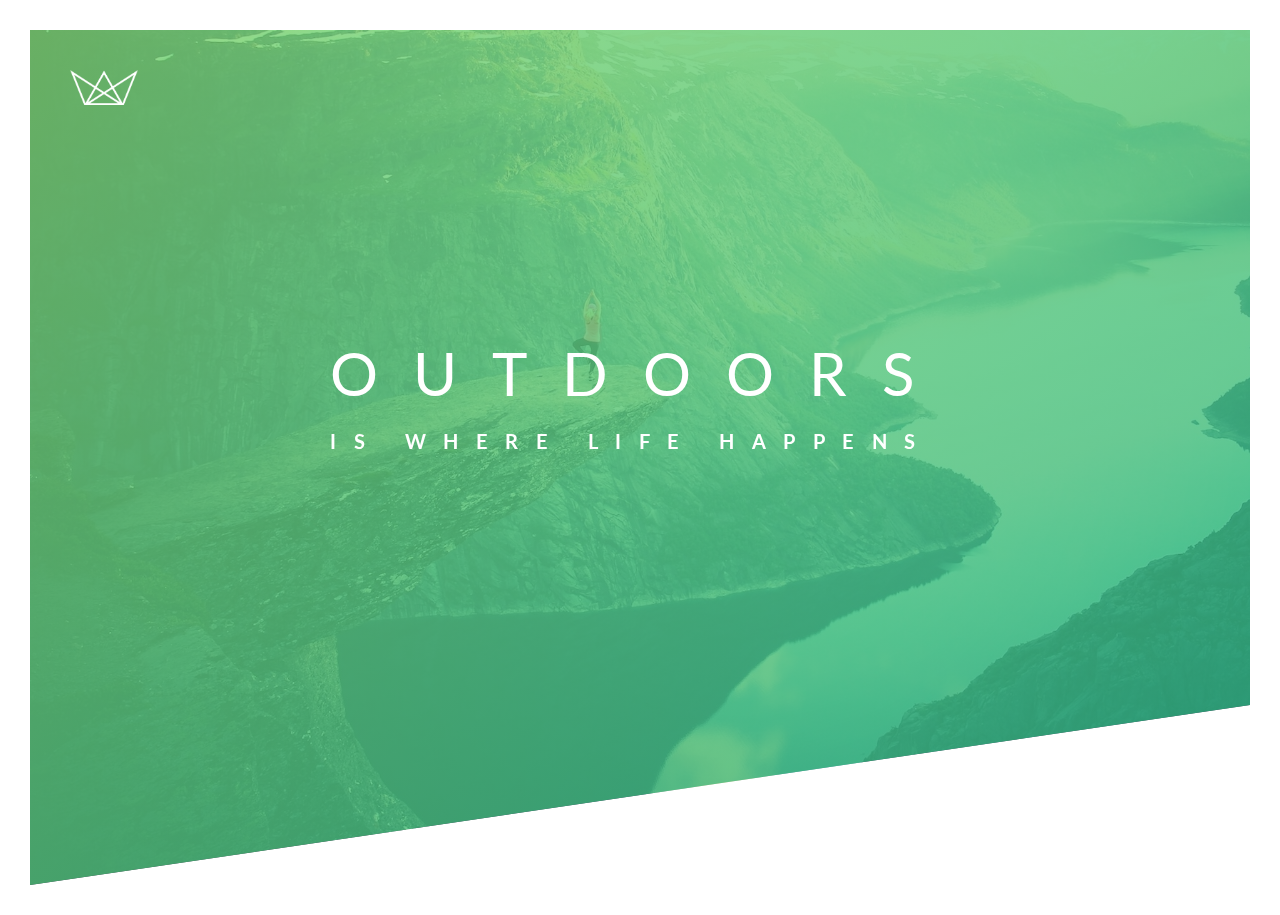
==== Natours/index.html @ 07e56e60 "built the header" ====
<!DOCTYPE html>
<html lang="en">
  <head>
    <meta charset="UTF-8" />
    <meta name="viewport" content="width=device-width, initial-scale=1.0" />

    <link
      href="https://fonts.googleapis.com/css?family=Lato:100,300,400,700,900"
      rel="stylesheet"
    />

    <link rel="stylesheet" href="css/icon-font.css" />
    <link rel="stylesheet" href="css/style.css" />
    <link rel="icon" type="image/png" href="img/favicon.png" />

    <title>Natours | Exciting tours for adventurous people</title>
  </head>
  <body>
    <header class="header">
      <img src="img/logo-white.png" alt="Logo" class="logo" />
      <div class="text-box">
        <h1 class="heading-primary">
          <span class="heading-primary-main">Outdoors</span
          ><span class="heading-primary-sub">is where life happens</span>
        </h1>
      </div>
    </header>
  </body>
</html>
---- Natours/css/style.css ----
/*
COLORS:

Light green: #7ed56f
Medium green: #55c57a
Dark green: #28b485

*/

* {
  box-sizing: border-box;
  padding: 0;
  margin: 0;
}

html {
  font-size: 62.5%;
}

body {
  font-family: "Lato", sans-serif;
  font-weight: 400;
  font: 1.6rem;
  line-height: 1.7;
  color: #777;
  padding: 3rem;
}

.header {
  display: grid;
  justify-content: center;
  align-content: center;
  position: relative;
  height: 95vh;
  background-image: linear-gradient(
      to right bottom,
      rgba(126, 213, 111, 0.8),
      rgba(40, 180, 133, 0.8)
    ),
    url(../img/hero.jpg);
  background-size: cover;
  background-size: top;
  clip-path: polygon(0 0, 100% 0, 100% 75vh, 0 100%);
}

.logo {
  display: block;
  position: absolute;
  top: 4rem;
  left: 4rem;
  height: 3.5rem;
}

/* .text-box {
  position: absolute;
  top: 40%;
  left: 50%;

} */

.text-box {
  transform: translatey(-50%);
}

.heading-primary {
  color: #fff;
  text-transform: uppercase;
  backface-visibility: hidden;
}

.heading-primary-main {
  display: block;
  font-size: 6rem;
  font-weight: 400;
  letter-spacing: 3.5rem;

  animation-name: moveInLeft;
  animation-duration: 1s;

  /* animation-delay: 3s; 
  animation-iteration-count: 3;*/
  animation-timing-function: ease-out;
}

.heading-primary-sub {
  display: block;
  font-size: 2rem;
  font-weight: 700;
  letter-spacing: 1.75rem;

  animation: moveInRight 1s ease-out;
}

@keyframes moveInLeft {
  0% {
    opacity: 0;
    transform: translateX(-10rem);
  }

  80% {
    transform: translateX(1rem);
  }

  100% {
    opacity: 1;
    transform: translate(0);
  }
}

@keyframes moveInRight {
  0% {
    opacity: 0;
    transform: translateX(10rem);
  }

  80% {
    transform: translateX(-1rem);
  }

  100% {
    opacity: 1;
    transform: translate(0);
  }
}
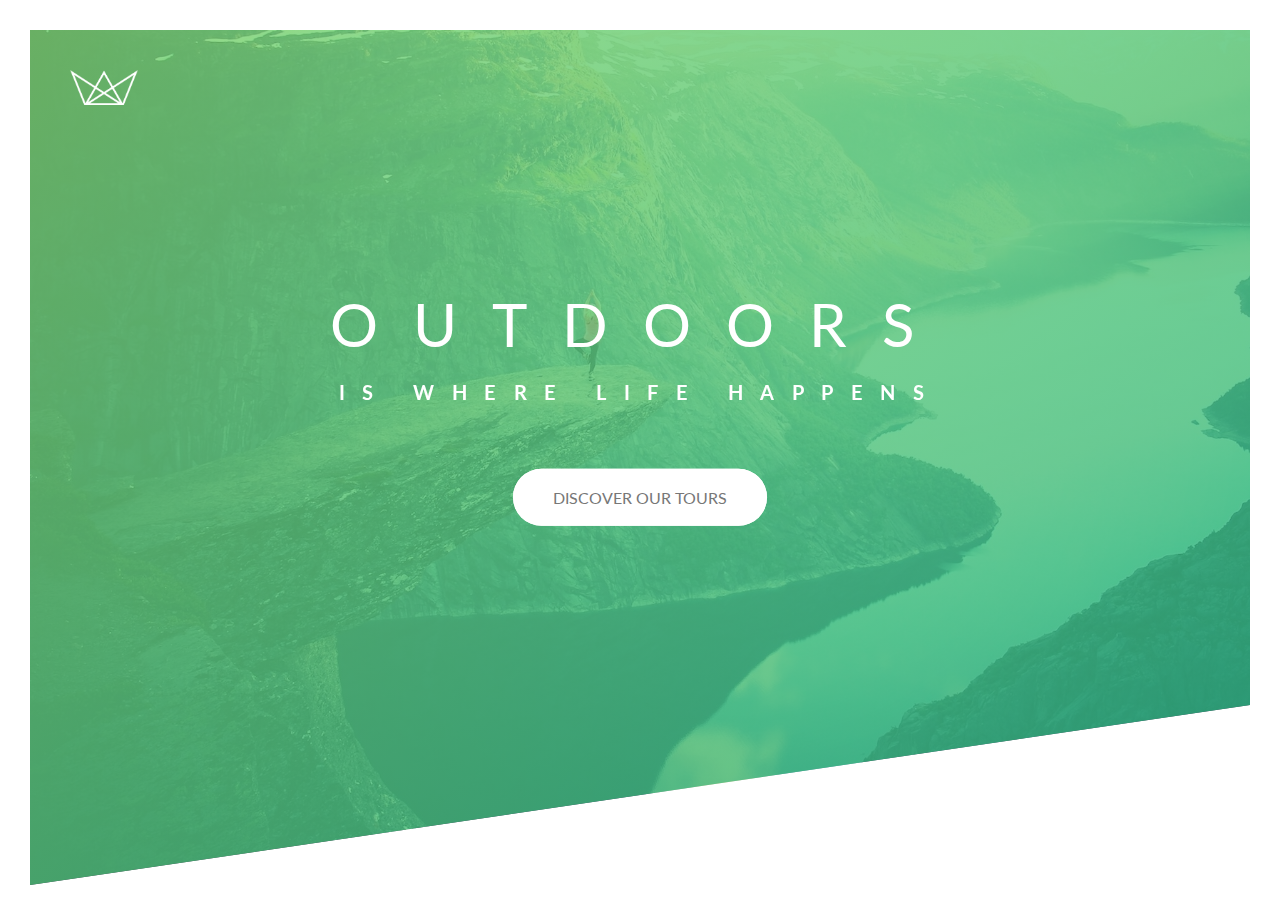
==== commit b2672c83: "implement BEM in Natours" ====
--- a/Natours/index.html
+++ b/Natours/index.html
@@ -17,12 +17,15 @@
   </head>
   <body>
     <header class="header">
-      <img src="img/logo-white.png" alt="Logo" class="logo" />
-      <div class="text-box">
+      <div class="header__logo-box">
+        <img src="img/logo-white.png" alt="Logo" class="header__logo" />
+      </div>
+      <div class="header__text-box">
         <h1 class="heading-primary">
-          <span class="heading-primary-main">Outdoors</span
-          ><span class="heading-primary-sub">is where life happens</span>
+          <span class="heading-primary--main">Outdoors</span
+          ><span class="heading-primary--sub">is where life happens</span>
         </h1>
+        <a href="#" class="btn btn--white btn--animated">Discover our tours</a>
       </div>
     </header>
   </body>
--- a/Natours/css/style.css
+++ b/Natours/css/style.css
@@ -7,10 +7,12 @@
 
 */
 
-* {
-  box-sizing: border-box;
+*,
+*::after,
+*::before {
   padding: 0;
   margin: 0;
+  box-sizing: inherit;
 }
 
 html {
@@ -20,10 +22,12 @@
 body {
   font-family: "Lato", sans-serif;
   font-weight: 400;
-  font: 1.6rem;
+  /* font-size: 1.6rem; */
   line-height: 1.7;
   color: #777;
   padding: 3rem;
+
+  box-sizing: border-box;
 }
 
 .header {
@@ -43,11 +47,14 @@
   clip-path: polygon(0 0, 100% 0, 100% 75vh, 0 100%);
 }
 
-.logo {
+.header__logo-box {
   display: block;
   position: absolute;
   top: 4rem;
   left: 4rem;
+}
+
+.header__logo {
   height: 3.5rem;
 }
 
@@ -58,8 +65,13 @@
 
 } */
 
-.text-box {
-  transform: translatey(-50%);
+.header__text-box {
+  display: flex;
+  flex-direction: column;
+  gap: 6rem;
+  align-items: center;
+  text-align: center;
+  transform: translatey(-23%);
 }
 
 .heading-primary {
@@ -68,7 +80,7 @@
   backface-visibility: hidden;
 }
 
-.heading-primary-main {
+.heading-primary--main {
   display: block;
   font-size: 6rem;
   font-weight: 400;
@@ -82,7 +94,7 @@
   animation-timing-function: ease-out;
 }
 
-.heading-primary-sub {
+.heading-primary--sub {
   display: block;
   font-size: 2rem;
   font-weight: 700;
@@ -122,3 +134,71 @@
     transform: translate(0);
   }
 }
+
+@keyframes moveInBottom {
+  0% {
+    opacity: 0;
+    transform: translateY(3rem);
+  }
+
+  100% {
+    opacity: 1;
+    transform: translate(0);
+  }
+}
+
+.btn:link,
+.btn:visited {
+  display: inline-block;
+  text-transform: uppercase;
+  text-decoration: none;
+  padding: 1.5rem 4rem;
+  border-radius: 100px;
+  transition: all 0.2s;
+  font-size: 1.6rem;
+
+  position: relative;
+}
+
+.btn:hover {
+  transform: translateY(-0.3rem);
+  box-shadow: 0 10px 20px rgba(0, 0, 0, 0.2);
+}
+
+.btn:active {
+  transform: translate(-0.1rem);
+  box-shadow: 0 5px 10px rgba(0, 0, 0, 0.2);
+}
+
+.btn--white:link,
+.btn--white:visited {
+  background-color: #fff;
+  color: #777;
+}
+
+.btn::after {
+  display: inline-block;
+  content: "";
+  height: 100%;
+  width: 100%;
+  position: absolute;
+  top: 0;
+  left: 0;
+  border-radius: 100px;
+  z-index: -1;
+  transition: all, 0.4s;
+}
+
+.btn--white::after {
+  background-color: #fff;
+}
+
+.btn:hover::after {
+  transform: scaleX(1.4) scaleY(1.6);
+  opacity: 0;
+}
+
+.btn--animated {
+  animation: moveInBottom 0.5s ease-out 0.75s;
+  animation-fill-mode: backwards;
+}
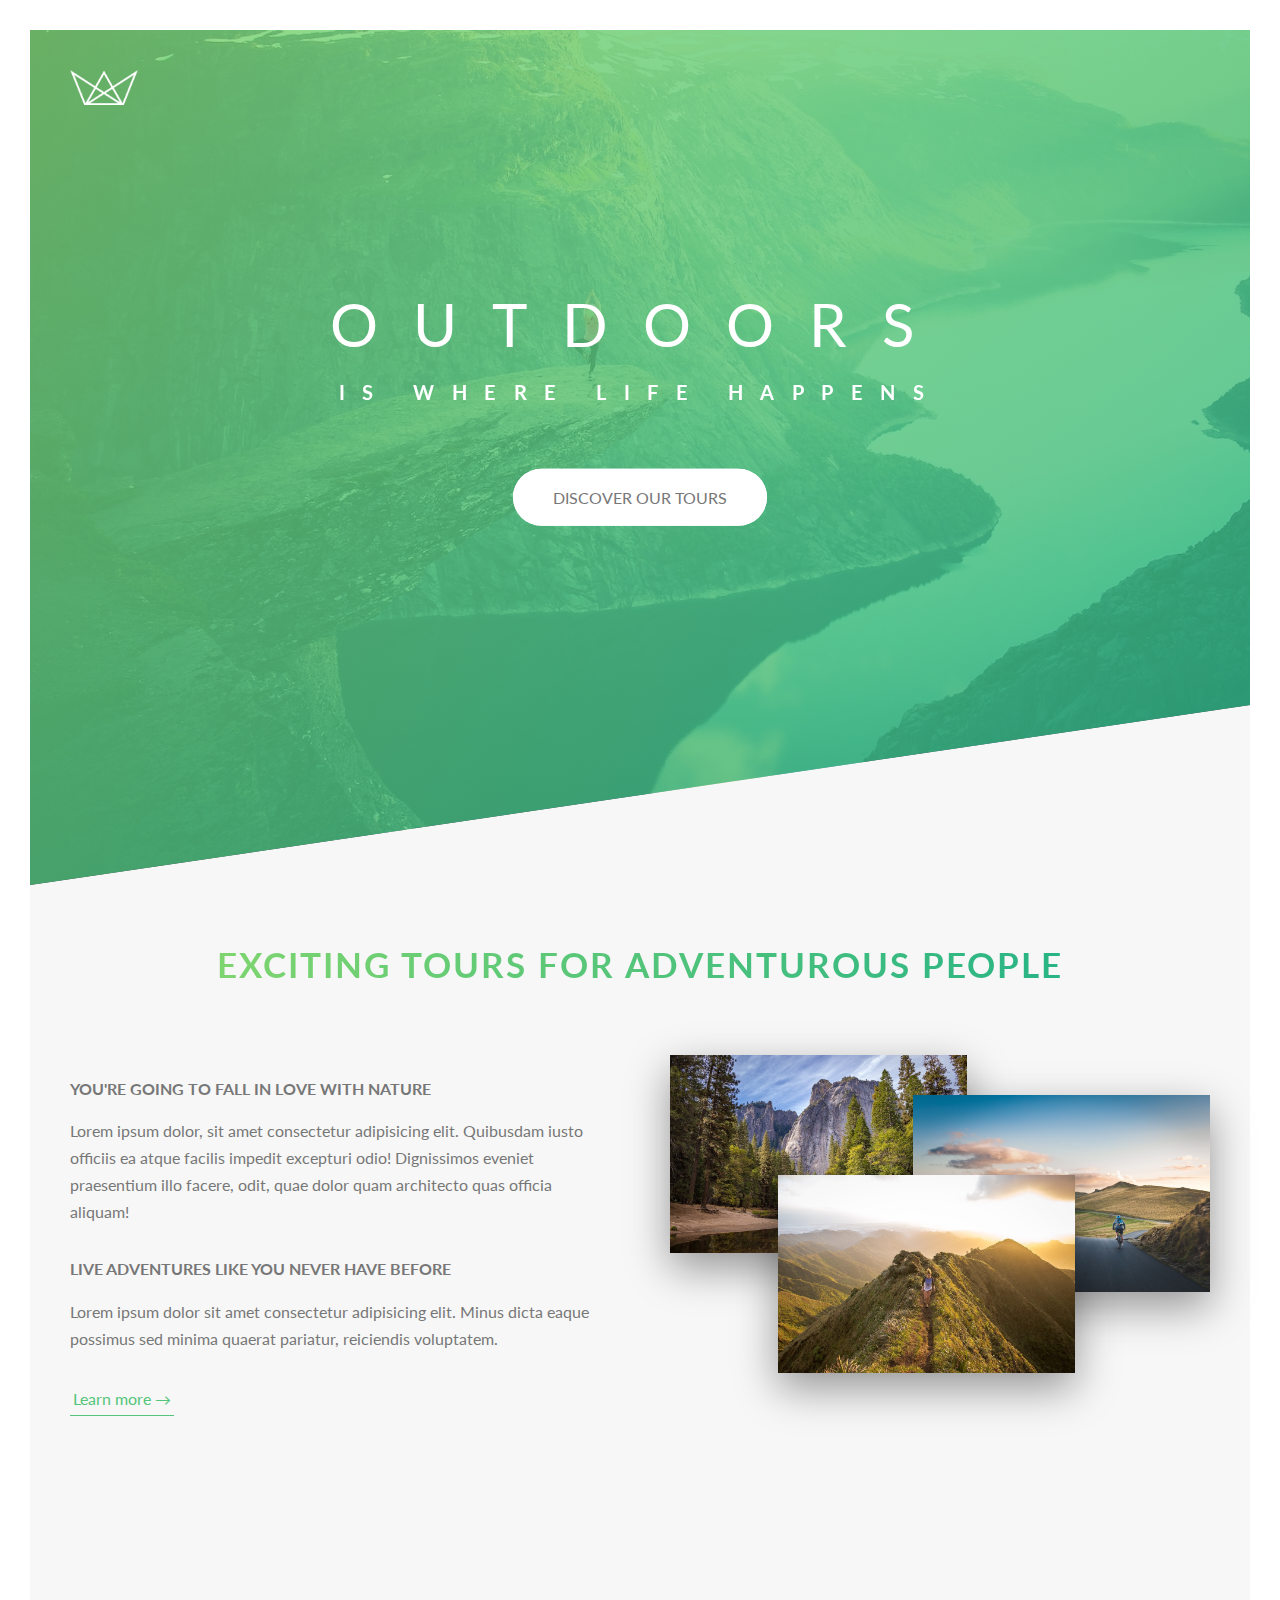
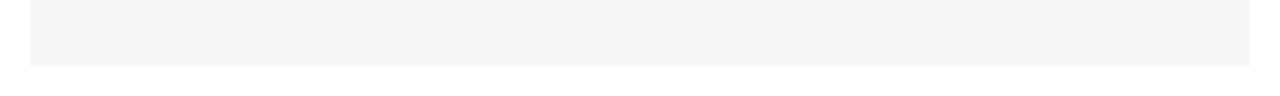
==== commit cf599d08: "finished About section" ====
--- a/Natours/index.html
+++ b/Natours/index.html
@@ -10,7 +10,7 @@
     />
 
     <link rel="stylesheet" href="css/icon-font.css" />
-    <link rel="stylesheet" href="css/style.css" />
+    <link rel="stylesheet" href="css/main.css" />
     <link rel="icon" type="image/png" href="img/favicon.png" />
 
     <title>Natours | Exciting tours for adventurous people</title>
@@ -28,5 +28,92 @@
         <a href="#" class="btn btn--white btn--animated">Discover our tours</a>
       </div>
     </header>
+
+    <main>
+      <section class="section-about">
+        <div class="u-center-text u-margin-bottom-big">
+          <h2 class="heading-secondary">
+            Exciting tours for adventurous people
+          </h2>
+        </div>
+        <div class="row">
+          <div class="col-1-of-2">
+            <h3 class="heading-tertiary u-margin-bottom-small">
+              You're going to fall in love with nature
+            </h3>
+            <p class="paragraph">
+              Lorem ipsum dolor, sit amet consectetur adipisicing elit.
+              Quibusdam iusto officiis ea atque facilis impedit excepturi odio!
+              Dignissimos eveniet praesentium illo facere, odit, quae dolor quam
+              architecto quas officia aliquam!
+            </p>
+
+            <h3 class="heading-tertiary u-margin-bottom-small">
+              Live adventures like you never have before
+            </h3>
+            <p class="paragraph">
+              Lorem ipsum dolor sit amet consectetur adipisicing elit. Minus
+              dicta eaque possimus sed minima quaerat pariatur, reiciendis
+              voluptatem.
+            </p>
+
+            <a href="#" class="btn-text">Learn more &rarr;</a>
+          </div>
+          <div class="col-1-of-2">
+            <div class="composition">
+              <img
+                src="img/nat-1-large.jpg"
+                alt="Photo 1"
+                class="composition__photo composition__photo--p1"
+              /><img
+                src="img/nat-2-large.jpg"
+                alt="Photo 2"
+                class="composition__photo composition__photo--p2"
+              /><img
+                src="img/nat-3-large.jpg"
+                alt="Photo 3"
+                class="composition__photo composition__photo--p3"
+              />
+            </div>
+          </div>
+        </div>
+      </section>
+    </main>
+
+    <!-- <section class="grid-test">
+      <div class="row">
+        <div class="col-1-of-2">Col 1 of 2</div>
+        <div class="col-1-of-2">Col 1 of 2</div>
+      </div>
+
+      <div class="row">
+        <div class="col-1-of-3">Col 1 of 3</div>
+        <div class="col-1-of-3">Col 1 of 3</div>
+        <div class="col-1-of-3">Col 1 of 3</div>
+      </div>
+
+      <div class="row">
+        <div class="col-1-of-3">Col 1 of 3</div>
+        <div class="col-2-of-3">Col 2 of 3</div>
+      </div>
+
+      <div class="row">
+        <div class="col-1-of-4">Col 1 of 4</div>
+        <div class="col-1-of-4">Col 1 of 4</div>
+        <div class="col-1-of-4">Col 1 of 4</div>
+        <div class="col-1-of-4">Col 1 of 4</div>
+      </div>
+
+      <div class="row">
+        <div class="col-1-of-4">Col 1 of 4</div>
+        <div class="col-1-of-4">Col 1 of 4</div>
+        <div class="col-2-of-4">Col 2 of 4</div>
+      </div>
+
+      <div class="row">
+        <div class="col-1-of-4">Col 1 of 4</div>
+        <div class="col-3-of-4">Col 3 of 4</div>
+      </div>
+    </section> -->
   </body>
 </html>
--- a/Natours/css/main.css
+++ b/Natours/css/main.css
@@ -0,0 +1,302 @@
+*,
+*::after,
+*::before {
+  padding: 0;
+  margin: 0;
+  box-sizing: inherit;
+}
+
+html {
+  font-size: 62.5%;
+}
+
+body {
+  box-sizing: border-box;
+}
+
+@keyframes moveInLeft {
+  0% {
+    opacity: 0;
+    transform: translateX(-10rem);
+  }
+  80% {
+    transform: translateX(1rem);
+  }
+  100% {
+    opacity: 1;
+    transform: translate(0);
+  }
+}
+@keyframes moveInRight {
+  0% {
+    opacity: 0;
+    transform: translateX(10rem);
+  }
+  80% {
+    transform: translateX(-1rem);
+  }
+  100% {
+    opacity: 1;
+    transform: translate(0);
+  }
+}
+@keyframes moveInBottom {
+  0% {
+    opacity: 0;
+    transform: translateY(3rem);
+  }
+  100% {
+    opacity: 1;
+    transform: translate(0);
+  }
+}
+body {
+  font-family: "Lato", sans-serif;
+  font-weight: 400;
+  line-height: 1.7;
+  color: #777;
+  padding: 3rem;
+}
+
+.heading-primary {
+  color: #fff;
+  text-transform: uppercase;
+  backface-visibility: hidden;
+}
+.heading-primary--main {
+  display: block;
+  font-size: 6rem;
+  font-weight: 400;
+  letter-spacing: 3.5rem;
+  animation-name: moveInLeft;
+  animation-duration: 1s;
+  /* animation-delay: 3s; 
+  animation-iteration-count: 3;*/
+  animation-timing-function: ease-out;
+}
+.heading-primary--sub {
+  display: block;
+  font-size: 2rem;
+  font-weight: 700;
+  letter-spacing: 1.75rem;
+  animation: moveInRight 1s ease-out;
+}
+
+.heading-secondary {
+  font-size: 3.5rem;
+  text-transform: uppercase;
+  font-weight: 700;
+  display: inline-block;
+  background-image: linear-gradient(to right, #7ed56f, #28b485);
+  background-clip: text;
+  -webkit-background-clip: text;
+  color: transparent;
+  letter-spacing: 2px;
+  transition: all 0.2s;
+}
+.heading-secondary:hover {
+  transform: skewY(2deg) skewX(15deg);
+  text-shadow: 0.5rem 1rem 2rem rgba(0, 0, 0, 0.2);
+}
+
+.heading-tertiary {
+  font-size: 1.6rem;
+  font-weight: 700;
+  text-transform: uppercase;
+}
+
+.paragraph {
+  font-size: 1.6rem;
+}
+.paragraph:not(:last-child) {
+  margin-bottom: 3rem;
+}
+
+.u-center-text {
+  text-align: center;
+}
+
+.u-margin-bottom-small {
+  margin-bottom: 1.5rem;
+}
+
+.u-margin-bottom-medium {
+  margin-bottom: 4rem;
+}
+
+.u-margin-bottom-big {
+  margin-bottom: 8rem;
+}
+
+.btn:link, .btn:visited {
+  display: inline-block;
+  text-transform: uppercase;
+  text-decoration: none;
+  padding: 1.5rem 4rem;
+  border-radius: 100px;
+  transition: all 0.2s;
+  font-size: 1.6rem;
+  position: relative;
+}
+.btn:hover {
+  transform: translateY(-0.3rem);
+  box-shadow: 0 5px 10px rgba(0, 0, 0, 0.2);
+}
+.btn:hover::after {
+  transform: scaleX(1.4) scaleY(1.6);
+  opacity: 0;
+}
+.btn:active {
+  transform: translate(-0.1rem);
+  box-shadow: 0 5px 10px rgba(0, 0, 0, 0.2);
+}
+.btn::after {
+  display: inline-block;
+  content: "";
+  height: 100%;
+  width: 100%;
+  position: absolute;
+  top: 0;
+  left: 0;
+  border-radius: 100px;
+  z-index: -1;
+  transition: all, 0.4s;
+}
+.btn--white:link, .btn--white:visited {
+  background-color: #fff;
+  color: #777;
+}
+.btn--white::after {
+  background-color: #fff;
+}
+.btn--animated {
+  animation: moveInBottom 0.5s ease-out 0.75s;
+  animation-fill-mode: backwards;
+}
+
+.btn-text:link, .btn-text:visited {
+  font-size: 1.6rem;
+  color: #55c57a;
+  display: inline-block;
+  text-decoration: none;
+  border-bottom: 1px solid currentColor;
+  padding: 3px;
+  transition: all 0.2s;
+}
+.btn-text:hover {
+  background-color: #55c57a;
+  color: #fff;
+  box-shadow: 0 1rem 2rem rgba(0, 0, 0, 0.15);
+  transform: translateY(-2px);
+  border-bottom: 1px solid transparent;
+}
+.btn-text:active {
+  box-shadow: 0 0.5rem 1rem rgba(0, 0, 0, 0.15);
+  transform: translateY(0);
+}
+
+.composition {
+  position: relative;
+}
+.composition__photo {
+  width: 55%;
+  box-shadow: 0 1.5rem 4rem rgba(0, 0, 0, 0.4);
+  position: absolute;
+  z-index: 10;
+  transition: all 0.2s;
+  outline-offset: 2rem;
+}
+.composition__photo--p1 {
+  left: 0;
+  top: -2rem;
+}
+.composition__photo--p2 {
+  right: 0;
+  top: 2rem;
+}
+.composition__photo--p3 {
+  left: 20%;
+  top: 10rem;
+}
+.composition__photo:hover {
+  outline: 1.5rem solid #55c57a;
+  transform: scale(1.05);
+  box-shadow: 0 2.5rem 4rem rgba(0, 0, 0, 0.5);
+  z-index: 20;
+}
+.composition:hover .composition__photo:not(:hover) {
+  transform: scale(0.95);
+}
+
+.header {
+  display: grid;
+  justify-content: center;
+  align-content: center;
+  position: relative;
+  height: 95vh;
+  background-image: linear-gradient(to right bottom, rgba(126, 213, 111, 0.8), rgba(40, 180, 133, 0.8)), url(../img/hero.jpg);
+  background-size: cover;
+  background-size: top;
+  -webkit-clip-path: polygon(0 0, 100% 0, 100% 75vh, 0 100%);
+          clip-path: polygon(0 0, 100% 0, 100% 75vh, 0 100%);
+}
+.header__logo-box {
+  display: block;
+  position: absolute;
+  top: 4rem;
+  left: 4rem;
+}
+.header__logo {
+  height: 3.5rem;
+}
+.header__text-box {
+  display: flex;
+  flex-direction: column;
+  gap: 6rem;
+  align-items: center;
+  text-align: center;
+  transform: translatey(-23%);
+}
+
+.row {
+  max-width: 114rem;
+  margin: 0 auto;
+}
+.row:not(:last-child) {
+  margin-bottom: 8rem;
+}
+.row::after {
+  content: "";
+  display: table;
+  clear: both;
+}
+.row [class^=col-] {
+  float: left;
+}
+.row [class^=col-]:not(:last-child) {
+  margin-right: 6rem;
+}
+.row .col-1-of-2 {
+  width: calc((100% - 6rem) / 2);
+}
+.row .col-1-of-3 {
+  width: calc((100% - 2 * 6rem) / 3);
+}
+.row .col-2-of-3 {
+  width: calc(2 * (100% - 2 * 6rem) / 3 + 6rem);
+}
+.row .col-1-of-4 {
+  width: calc((100% - 3 * 6rem) / 4);
+}
+.row .col-2-of-4 {
+  width: calc(2 * (100% - 3 * 6rem) / 4 + 6rem);
+}
+.row .col-3-of-4 {
+  width: calc(3 * (100% - 3 * 6rem) / 4 + 2 * 6rem);
+}
+
+.section-about {
+  background-color: #f7f7f7;
+  padding: 25rem 0;
+  margin-top: -20rem;
+}/*# sourceMappingURL=main.css.map */